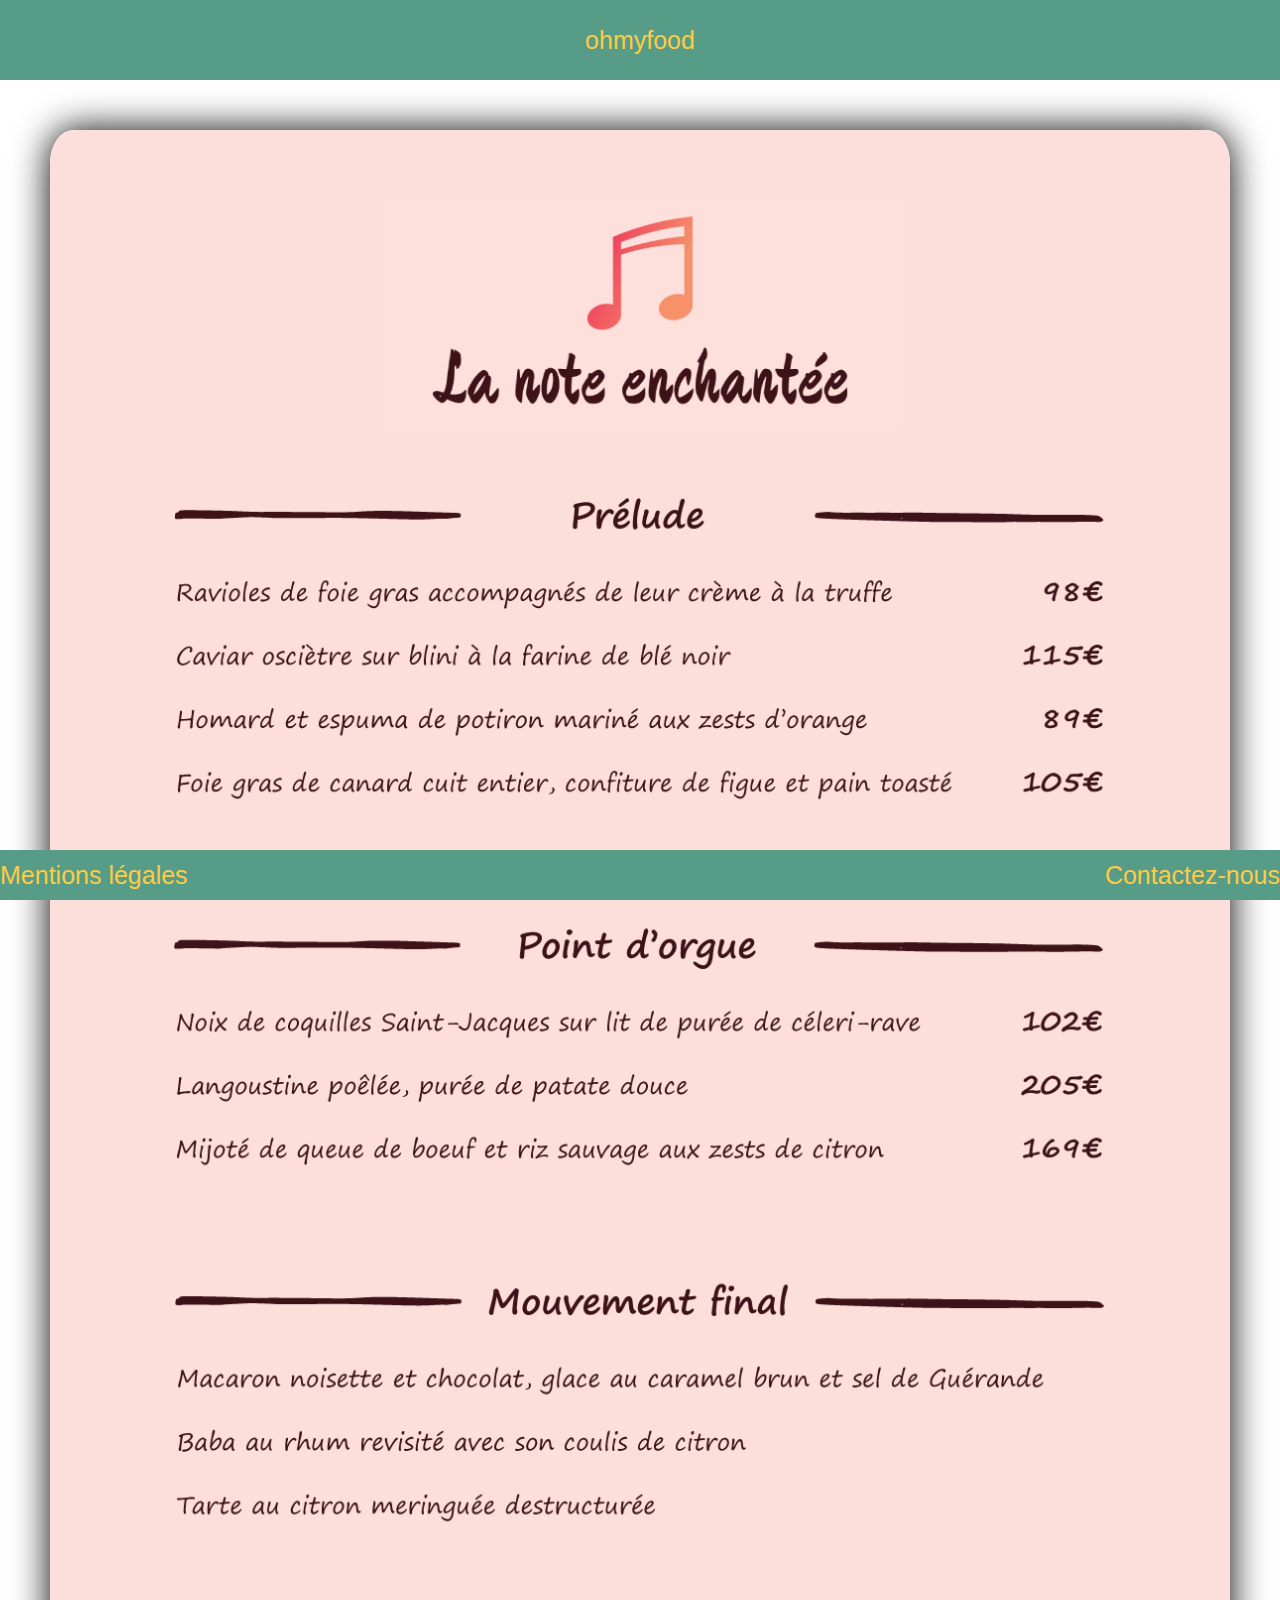
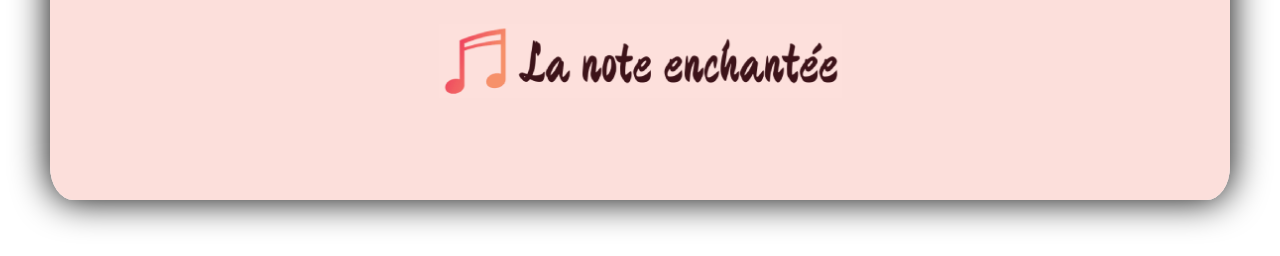
==== lanote.html @ c0f23824 "second commit" ====
<!DOCTYPE html>
<html lang="fr">
<head>
    <title>ohmyfood</title>
    <meta charset="UTF-8">
    <meta name="viewport" content="width=device-width, initial-scale=1.0">
    <link rel="stylesheet" href="css/style.css">
    <link rel="stylesheet" href="css/lanote.css">
</head>
<body>
    <header>
        <a href="index.html"><h1>ohmyfood</h1></a> 
    </header>
    <div class="conteneurnote">
        <img src="images/menu-1.png" class="responsive">
          <div id="trait1"></div>
          <div id="trait2"></div>
          <div id="trait3"></div>
    </div>
    <footer>
        <div class="conteneurfooter">
        <a href="mentionslegales.html">Mentions légales</a>
        <a href="mailto:ohmyfood@gmail.com?subject=mail">Contactez-nous</a>
        </div>
    </footer>
</body>
</html>
---- css/style.css ----
/*! minireset.css v0.0.6 | MIT License | github.com/jgthms/minireset.css */
html, body, p, ol, ul, li, dl, dt, dd, blockquote, figure, fieldset, legend, textarea, pre, iframe, hr, h1, h2, h3, h4, h5, h6 {
  margin: 0;
  padding: 0;
}

h1, h2, h3, h4, h5, h6 {
  font-size: 100%;
  font-weight: normal;
}

ul {
  list-style: none;
}

button, input, select, textarea {
  margin: 0;
}

html {
  -webkit-box-sizing: border-box;
          box-sizing: border-box;
}

*, *::before, *::after {
  -webkit-box-sizing: inherit;
          box-sizing: inherit;
}

img, video {
  height: auto;
  max-width: 100%;
}

iframe {
  border: 0;
}

table {
  border-collapse: collapse;
  border-spacing: 0;
}

td, th {
  padding: 0;
}

td:not([align]), th:not([align]) {
  text-align: left;
}

body {
  font-family: "Open Sans", sans-serif;
  font-size: 25px;
}

header {
  height: 5rem;
  line-height: 5rem;
  margin: 0 auto;
  text-align: center;
  vertical-align: middle;
  background-color: #579c87;
}

header a {
  text-decoration: none;
}

h1 {
  color: #fdcb46;
}

.conteneur {
  width: 100%;
  margin-top: 2rem;
}

.corpdepage {
  margin-top: 2rem;
  padding: 2rem 2rem;
  display: -webkit-box;
  display: -ms-flexbox;
  display: flex;
  -ms-flex-wrap: wrap;
      flex-wrap: wrap;
  -webkit-box-pack: center;
      -ms-flex-pack: center;
          justify-content: center;
}

.index {
  margin-top: 2rem;
  margin-right: 3rem;
  overflow: hidden;
  width: 40%;
  height: 679px;
  text-align: center;
}

img {
  border-radius: 2%;
  -webkit-box-shadow: 0 0 1.5em;
          box-shadow: 0 0 1.5em;
  max-width: 100%;
  -webkit-transition: -webkit-transform 0.3s ease-in-out;
  transition: -webkit-transform 0.3s ease-in-out;
  transition: transform 0.3s ease-in-out;
  transition: transform 0.3s ease-in-out, -webkit-transform 0.3s ease-in-out;
}

.index:hover img {
  -webkit-transform: scale(1.2);
          transform: scale(1.2);
}

.prochainement {
  display: -webkit-box;
  display: -ms-flexbox;
  display: flex;
  -webkit-box-pack: center;
      -ms-flex-pack: center;
          justify-content: center;
  padding-bottom: 4em;
}

.prochainement a {
  width: 25%;
  color: #fdcb46;
  background-color: #579c87;
  text-align: center;
  border-radius: 10px;
  padding: 0.5em 1.5em 0.5em 1.5em;
  text-decoration: none;
}

#point1 {
  -webkit-animation: apparition 1500ms infinite;
  animation: apparition 1500ms infinite;
}

#point2 {
  -webkit-animation: apparition 1600ms infinite;
  animation: apparition 1600ms infinite;
}

#point3 {
  -webkit-animation: apparition 1700ms infinite;
  animation: apparition 1700ms infinite;
}

@-webkit-keyframes apparition {
  0% {
    opacity: 0;
  }
  100% {
    opacity: 1;
  }
}

@keyframes apparition {
  0% {
    opacity: 0;
  }
  100% {
    opacity: 1;
  }
}

footer {
  position: fixed;
  bottom: 0;
  width: 100%;
}

footer .conteneurfooter {
  height: 2em;
  display: -webkit-box;
  display: -ms-flexbox;
  display: flex;
  -webkit-box-orient: horizontal;
  -webkit-box-direction: normal;
      -ms-flex-direction: row;
          flex-direction: row;
  -webkit-box-pack: justify;
      -ms-flex-pack: justify;
          justify-content: space-between;
  -webkit-box-align: center;
      -ms-flex-align: center;
          align-items: center;
  font-size: 1em;
  background-color: #579c87;
}

footer .conteneurfooter a {
  color: #fdcb46;
  text-decoration: none;
}

footer .conteneurfooter a:hover {
  -webkit-animation: bouge 0.5s;
          animation: bouge 0.5s;
  -webkit-animation-iteration-count: infinite;
          animation-iteration-count: infinite;
}

@-webkit-keyframes bouge {
  0% {
    -webkit-transform: translate(1px, 1px) rotate(0deg);
            transform: translate(1px, 1px) rotate(0deg);
  }
  10% {
    -webkit-transform: translate(-1px, -2px) rotate(-1deg);
            transform: translate(-1px, -2px) rotate(-1deg);
  }
  20% {
    -webkit-transform: translate(-3px, 0px) rotate(1deg);
            transform: translate(-3px, 0px) rotate(1deg);
  }
  30% {
    -webkit-transform: translate(3px, 2px) rotate(0deg);
            transform: translate(3px, 2px) rotate(0deg);
  }
  40% {
    -webkit-transform: translate(1px, -1px) rotate(1deg);
            transform: translate(1px, -1px) rotate(1deg);
  }
  50% {
    -webkit-transform: translate(-1px, 2px) rotate(-1deg);
            transform: translate(-1px, 2px) rotate(-1deg);
  }
  60% {
    -webkit-transform: translate(-3px, 1px) rotate(0deg);
            transform: translate(-3px, 1px) rotate(0deg);
  }
  70% {
    -webkit-transform: translate(3px, 1px) rotate(-1deg);
            transform: translate(3px, 1px) rotate(-1deg);
  }
  80% {
    -webkit-transform: translate(-1px, -1px) rotate(1deg);
            transform: translate(-1px, -1px) rotate(1deg);
  }
  90% {
    -webkit-transform: translate(1px, 2px) rotate(0deg);
            transform: translate(1px, 2px) rotate(0deg);
  }
  100% {
    -webkit-transform: translate(1px, -2px) rotate(-1deg);
            transform: translate(1px, -2px) rotate(-1deg);
  }
}

@keyframes bouge {
  0% {
    -webkit-transform: translate(1px, 1px) rotate(0deg);
            transform: translate(1px, 1px) rotate(0deg);
  }
  10% {
    -webkit-transform: translate(-1px, -2px) rotate(-1deg);
            transform: translate(-1px, -2px) rotate(-1deg);
  }
  20% {
    -webkit-transform: translate(-3px, 0px) rotate(1deg);
            transform: translate(-3px, 0px) rotate(1deg);
  }
  30% {
    -webkit-transform: translate(3px, 2px) rotate(0deg);
            transform: translate(3px, 2px) rotate(0deg);
  }
  40% {
    -webkit-transform: translate(1px, -1px) rotate(1deg);
            transform: translate(1px, -1px) rotate(1deg);
  }
  50% {
    -webkit-transform: translate(-1px, 2px) rotate(-1deg);
            transform: translate(-1px, 2px) rotate(-1deg);
  }
  60% {
    -webkit-transform: translate(-3px, 1px) rotate(0deg);
            transform: translate(-3px, 1px) rotate(0deg);
  }
  70% {
    -webkit-transform: translate(3px, 1px) rotate(-1deg);
            transform: translate(3px, 1px) rotate(-1deg);
  }
  80% {
    -webkit-transform: translate(-1px, -1px) rotate(1deg);
            transform: translate(-1px, -1px) rotate(1deg);
  }
  90% {
    -webkit-transform: translate(1px, 2px) rotate(0deg);
            transform: translate(1px, 2px) rotate(0deg);
  }
  100% {
    -webkit-transform: translate(1px, -2px) rotate(-1deg);
            transform: translate(1px, -2px) rotate(-1deg);
  }
}

.conteneurnote {
  position: relative;
  max-width: 100%;
  height: auto;
  margin: 2rem 2rem;
}

#trait1 {
  position: absolute;
  top: 21%;
  right: 44%;
  height: 100px;
  width: 160px;
  color: red;
}

#trait1:before {
  display: inline-block;
  content: "";
  height: 0.25em;
  width: 0%;
  margin-bottom: -40px;
  background-color: red;
  -webkit-transition: width 0.5s;
  transition: width 0.5s;
}

#trait1:hover:before {
  width: 100%;
}

#trait2 {
  position: absolute;
  top: 80%;
  right: 49%;
  height: 60px;
  width: 250px;
}

#trait2:after {
  content: "";
  display: block;
  height: 0.25em;
  width: 0%;
  margin-bottom: 9px;
  background-color: #000;
  -webkit-transition: width 0.5s;
  transition: width 0.5s;
}

#trait2:hover:after {
  width: 100%;
}

#trait3 {
  position: absolute;
  top: 90%;
  right: 47%;
  height: 60px;
  width: 300px;
}

#trait3:after {
  content: "";
  display: block;
  height: 0.25em;
  width: 0%;
  margin-bottom: 9px;
  background-color: #000;
  -webkit-transition: width 0.5s;
  transition: width 0.5s;
}

#trait3:hover:after {
  width: 100%;
}
/*# sourceMappingURL=style.css.map */
---- css/lanote.css ----
.conteneurnote {
  position: relative;
  max-width: 100%;
  height: auto;
  margin: 2em 2em;
}

#trait1 {
  position: absolute;
  top: 21%;
  right: 35.5%;
  height: 3.2%;
  width: 29.5%;
}

#trait1:before {
  display: inline-block;
  content: "";
  height: 0.1em;
  width: 0%;
  color: red;
  margin-bottom: -12%;
  background-color: red;
  -webkit-transition: width 0.5s;
  transition: width 0.5s;
}

#trait1:hover:before {
  width: 100%;
}

#trait2 {
  position: absolute;
  top: 46.7%;
  right: 36%;
  height: 3.2%;
  width: 29%;
}

#trait2:after {
  content: "";
  display: inline-block;
  height: 0.1em;
  width: 0%;
  margin-bottom: -12%;
  background-color: red;
  -webkit-transition: width 0.5s;
  transition: width 0.5s;
}

#trait2:hover:after {
  width: 100%;
}

#trait3 {
  position: absolute;
  top: 68%;
  right: 36%;
  height: 3.2%;
  width: 29%;
}

#trait3:after {
  content: "";
  display: inline-block;
  height: 0.1em;
  width: 0%;
  margin-bottom: -12%;
  background-color: red;
  -webkit-transition: width 0.5s;
  transition: width 0.5s;
}

#trait3:hover:after {
  width: 100%;
}
/*# sourceMappingURL=lanote.css.map */
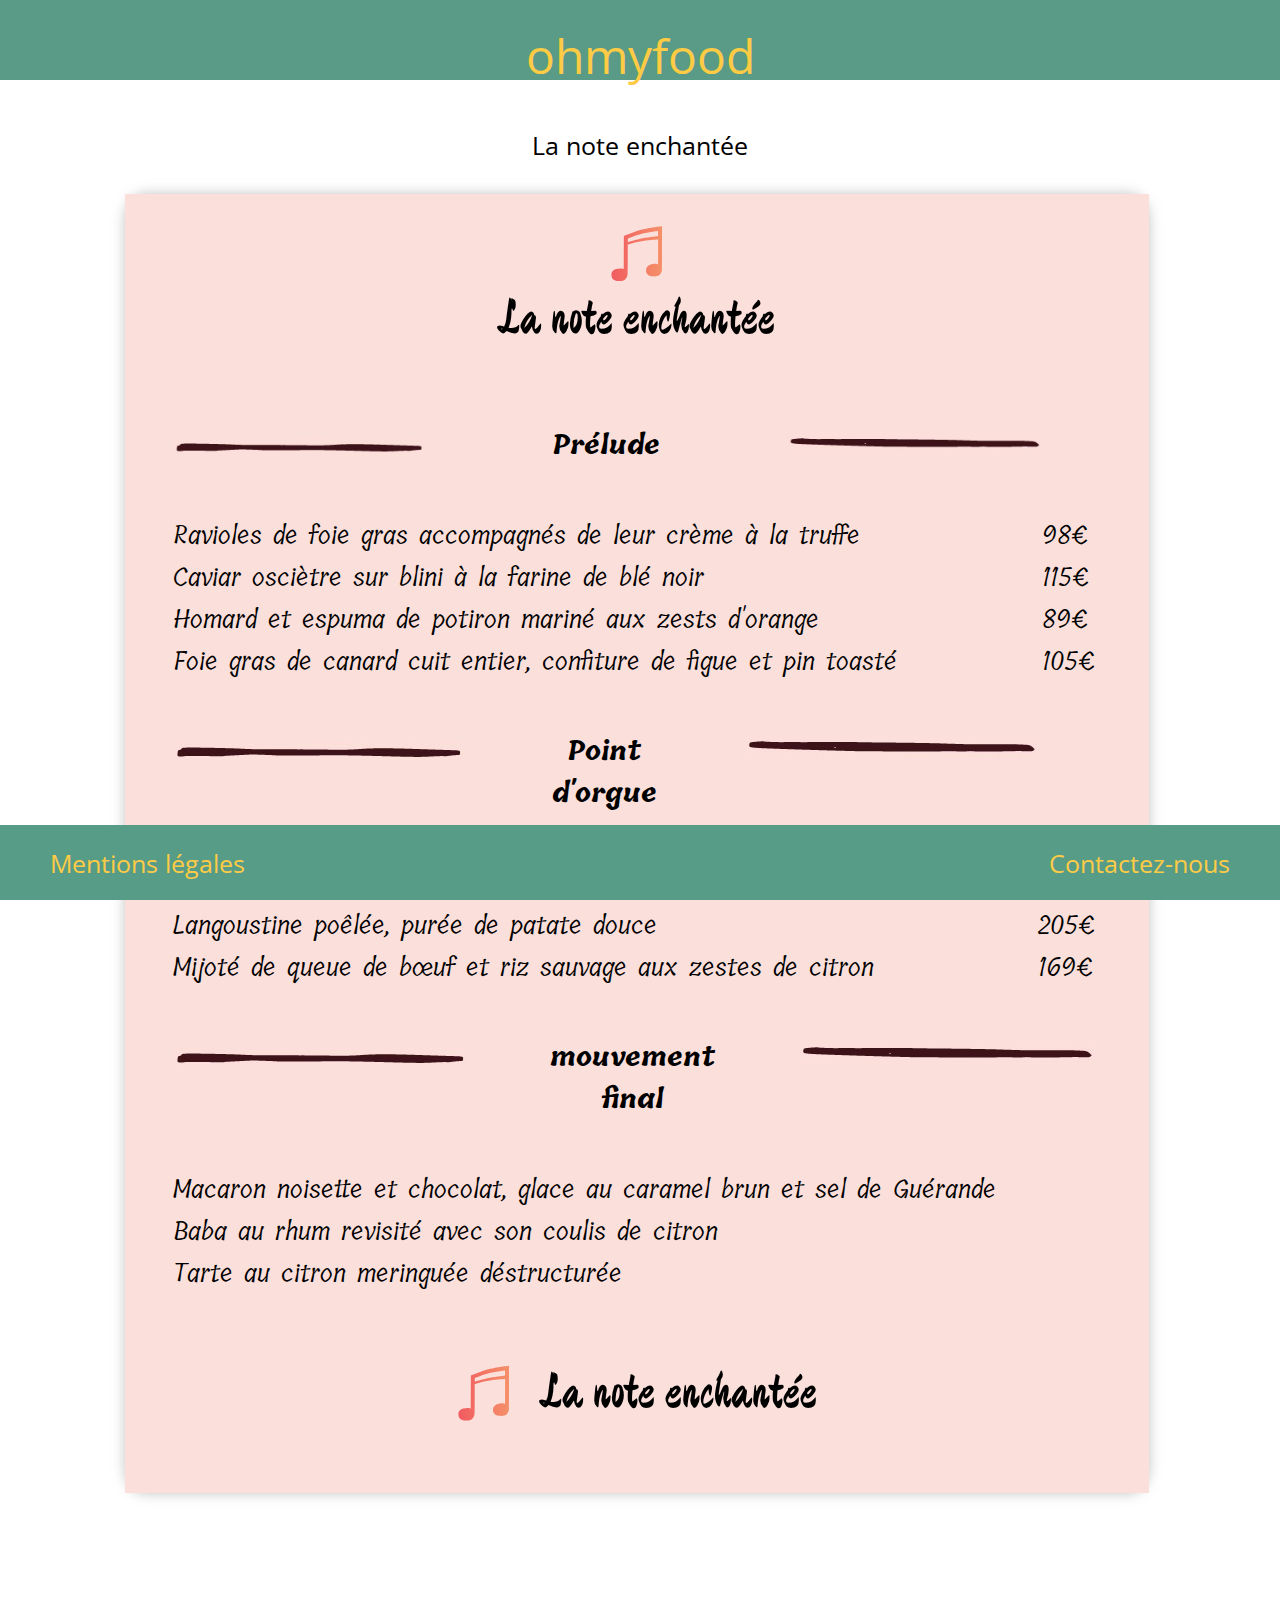
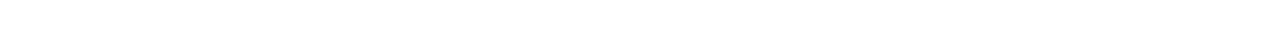
==== commit bf97563c: "changement complet" ====
--- a/lanote.html
+++ b/lanote.html
@@ -1,22 +1,125 @@
 <!DOCTYPE html>
 <html lang="fr">
 <head>
-    <title>ohmyfood</title>
+    <title>ohmyfood-La note enchantée</title>
     <meta charset="UTF-8">
     <meta name="viewport" content="width=device-width, initial-scale=1.0">
-    <link rel="stylesheet" href="css/style.css">
-    <link rel="stylesheet" href="css/lanote.css">
+    <link rel="stylesheet" href="css/pages/note.css">
+    <link
+    href="https://fonts.googleapis.com/css?family=Croissant+One|Devonshire|Kaushan+Script|Libre+Baskerville:700|Open+Sans:400,600,700,800|Parisienne|Tillana:500&display=swap"
+    rel="stylesheet"
+  />
 </head>
 <body>
     <header>
         <a href="index.html"><h1>ohmyfood</h1></a> 
     </header>
-    <div class="conteneurnote">
-        <img src="images/menu-1.png" class="responsive">
-          <div id="trait1"></div>
-          <div id="trait2"></div>
-          <div id="trait3"></div>
-    </div>
+    <section class="contenu">
+        <h2>La note enchantée</h2>
+    </section>
+        <section class="conteneur">
+            <header class="titre">
+                <img
+            class="image_note"
+            src="images/note.svg"
+            alt="Menu 1 : la note enchantée"
+            width="52"
+            height="56"
+            loading="lazy"
+          />
+                <h2 class="titre-texte">La note enchantée</h2>
+            </header>
+            <table class="table">
+                <caption class="table-caption">             
+                  <div class="element"><img src="images/menu1-1.png" ></div>
+                  <div class="element2"><p class="p">Prélude</p></div>
+                  <div class="element"><img src="images/menu1-2.png"></div>                  
+                </caption>       
+                  <tr class="table-ligne">
+                    <td>
+                      Ravioles de foie gras accompagnés de leur crème à la truffe
+                    </td>
+                    <td>98€</td>
+                  </tr>
+                  <tr class="table-ligne">
+                    <td>
+                      Caviar osciètre sur blini à la farine de blé noir
+                    </td>
+                    <td>115€</td>
+                  </tr>
+                  <tr class="table-ligne">
+                    <td>
+                      Homard et espuma de potiron mariné aux zests d'orange 
+                    </td>
+                    <td>89€</td>
+                  </tr>
+                  <tr class="table-ligne">
+                    <td>
+                      Foie gras de canard cuit entier, confiture de figue et pin
+                      toasté
+                    </td>
+                    <td>105€</td>
+                  </tr>
+              </table>
+              <table class="table">
+                <caption class="table-caption">             
+                  <div class="element"><img src="images/menu1-1.png" ></div>
+                  <div class="element22"><p class="p">Point d'orgue</p></div>
+                  <div class="element"><img src="images/menu1-2.png"></div>                  
+                </caption>  
+                  <tr class="table-ligne">
+                    <td>
+                      Noix de coquilles Saint-Jacques sur lit de purée de céleri-rave
+                    </td>
+                    <td>102€</td>
+                  </tr>
+                  <tr class="table-ligne">
+                    <td>
+                      Langoustine poêlée, purée de patate douce
+                    </td>
+                    <td>205€</td>
+                  </tr>
+                  <tr class="table-ligne">
+                    <td>
+                      Mijoté de queue de bœuf et riz sauvage aux zestes de citron
+                    </td>
+                    <td>169€</td>
+                  </tr>
+              </table>
+              <table class="table">
+                <caption class="table-caption">             
+                  <div class="element"><img src="images/menu1-1.png" ></div>
+                  <div class="element23"><p class="p">mouvement final</p></div>
+                  <div class="element"><img src="images/menu1-2.png"></div>                  
+                </caption>  
+                  <tr class="table-ligne">
+                    <td>
+                      Macaron noisette et chocolat, glace au caramel brun et sel de
+                      Guérande
+                    </td>
+                  </tr>
+                  <tr class="table-ligne">
+                    <td>
+                      Baba au rhum revisité avec son coulis de citron
+                    </td>
+                  </tr>
+                  <tr class="table-ligne">
+                    <td>
+                      Tarte au citron meringuée déstructurée
+                    </td>
+                  </tr>
+              </table>
+              <div class="conteneur-footer">
+                <img
+                  src="images/note.svg"
+                  alt="La note enchantée"
+                  width="52"
+                  height="56"
+                  loading="lazy"
+                />
+                <p>La note enchantée</p>
+              </div>
+        </section>
     <footer>
         <div class="conteneurfooter">
         <a href="mentionslegales.html">Mentions légales</a>
--- a/css/pages/note.css
+++ b/css/pages/note.css
@@ -0,0 +1,411 @@
+/*! minireset.css v0.0.6 | MIT License | github.com/jgthms/minireset.css */
+html, body, p, ol, ul, li, dl, dt, dd, blockquote, figure, fieldset, legend, textarea, pre, iframe, hr, h1, h2, h3, h4, h5, h6 {
+  margin: 0;
+  padding: 0;
+}
+
+h1, h2, h3, h4, h5, h6 {
+  font-size: 100%;
+  font-weight: normal;
+}
+
+ul {
+  list-style: none;
+}
+
+button, input, select, textarea {
+  margin: 0;
+}
+
+html {
+  -webkit-box-sizing: border-box;
+          box-sizing: border-box;
+}
+
+*, *::before, *::after {
+  -webkit-box-sizing: inherit;
+          box-sizing: inherit;
+}
+
+img, video {
+  height: auto;
+  max-width: 100%;
+}
+
+iframe {
+  border: 0;
+}
+
+table {
+  border-collapse: collapse;
+  border-spacing: 0;
+}
+
+td, th {
+  padding: 0;
+}
+
+td:not([align]), th:not([align]) {
+  text-align: left;
+}
+
+#trait1 {
+  position: absolute;
+  top: 21%;
+  right: 35.5%;
+  height: 3.2%;
+  width: 29.5%;
+}
+
+#trait1:before {
+  display: inline-block;
+  content: "";
+  height: 0.1em;
+  width: 0%;
+  color: red;
+  margin-bottom: -12%;
+  background-color: red;
+  -webkit-transition: width 0.5s;
+  transition: width 0.5s;
+}
+
+#trait1:hover:before {
+  width: 100%;
+}
+
+#trait2 {
+  position: absolute;
+  top: 46.7%;
+  right: 36%;
+  height: 3.2%;
+  width: 29%;
+}
+
+#trait2:after {
+  content: "";
+  display: inline-block;
+  height: 0.1em;
+  width: 0%;
+  margin-bottom: -12%;
+  background-color: red;
+  -webkit-transition: width 0.5s;
+  transition: width 0.5s;
+}
+
+#trait2:hover:after {
+  width: 100%;
+}
+
+#trait3 {
+  position: absolute;
+  top: 68%;
+  right: 36%;
+  height: 3.2%;
+  width: 29%;
+}
+
+#trait3:after {
+  content: "";
+  display: inline-block;
+  height: 0.1em;
+  width: 0%;
+  margin-bottom: -12%;
+  background-color: red;
+  -webkit-transition: width 0.5s;
+  transition: width 0.5s;
+}
+
+#trait3:hover:after {
+  width: 100%;
+}
+
+@-webkit-keyframes apparition {
+  0% {
+    opacity: 0;
+  }
+  100% {
+    opacity: 1;
+  }
+}
+
+@keyframes apparition {
+  0% {
+    opacity: 0;
+  }
+  100% {
+    opacity: 1;
+  }
+}
+
+@-webkit-keyframes bouge {
+  0% {
+    -webkit-transform: translate(1px, 1px) rotate(0deg);
+            transform: translate(1px, 1px) rotate(0deg);
+  }
+  10% {
+    -webkit-transform: translate(-1px, -2px) rotate(-1deg);
+            transform: translate(-1px, -2px) rotate(-1deg);
+  }
+  20% {
+    -webkit-transform: translate(-3px, 0px) rotate(1deg);
+            transform: translate(-3px, 0px) rotate(1deg);
+  }
+  30% {
+    -webkit-transform: translate(3px, 2px) rotate(0deg);
+            transform: translate(3px, 2px) rotate(0deg);
+  }
+  40% {
+    -webkit-transform: translate(1px, -1px) rotate(1deg);
+            transform: translate(1px, -1px) rotate(1deg);
+  }
+  50% {
+    -webkit-transform: translate(-1px, 2px) rotate(-1deg);
+            transform: translate(-1px, 2px) rotate(-1deg);
+  }
+  60% {
+    -webkit-transform: translate(-3px, 1px) rotate(0deg);
+            transform: translate(-3px, 1px) rotate(0deg);
+  }
+  70% {
+    -webkit-transform: translate(3px, 1px) rotate(-1deg);
+            transform: translate(3px, 1px) rotate(-1deg);
+  }
+  80% {
+    -webkit-transform: translate(-1px, -1px) rotate(1deg);
+            transform: translate(-1px, -1px) rotate(1deg);
+  }
+  90% {
+    -webkit-transform: translate(1px, 2px) rotate(0deg);
+            transform: translate(1px, 2px) rotate(0deg);
+  }
+  100% {
+    -webkit-transform: translate(1px, -2px) rotate(-1deg);
+            transform: translate(1px, -2px) rotate(-1deg);
+  }
+}
+
+@keyframes bouge {
+  0% {
+    -webkit-transform: translate(1px, 1px) rotate(0deg);
+            transform: translate(1px, 1px) rotate(0deg);
+  }
+  10% {
+    -webkit-transform: translate(-1px, -2px) rotate(-1deg);
+            transform: translate(-1px, -2px) rotate(-1deg);
+  }
+  20% {
+    -webkit-transform: translate(-3px, 0px) rotate(1deg);
+            transform: translate(-3px, 0px) rotate(1deg);
+  }
+  30% {
+    -webkit-transform: translate(3px, 2px) rotate(0deg);
+            transform: translate(3px, 2px) rotate(0deg);
+  }
+  40% {
+    -webkit-transform: translate(1px, -1px) rotate(1deg);
+            transform: translate(1px, -1px) rotate(1deg);
+  }
+  50% {
+    -webkit-transform: translate(-1px, 2px) rotate(-1deg);
+            transform: translate(-1px, 2px) rotate(-1deg);
+  }
+  60% {
+    -webkit-transform: translate(-3px, 1px) rotate(0deg);
+            transform: translate(-3px, 1px) rotate(0deg);
+  }
+  70% {
+    -webkit-transform: translate(3px, 1px) rotate(-1deg);
+            transform: translate(3px, 1px) rotate(-1deg);
+  }
+  80% {
+    -webkit-transform: translate(-1px, -1px) rotate(1deg);
+            transform: translate(-1px, -1px) rotate(1deg);
+  }
+  90% {
+    -webkit-transform: translate(1px, 2px) rotate(0deg);
+            transform: translate(1px, 2px) rotate(0deg);
+  }
+  100% {
+    -webkit-transform: translate(1px, -2px) rotate(-1deg);
+            transform: translate(1px, -2px) rotate(-1deg);
+  }
+}
+
+body {
+  font-family: "Open Sans", sans-serif;
+  font-size: 25px;
+}
+
+header {
+  height: 5rem;
+  line-height: 3rem;
+  margin: 0 auto;
+  padding-bottom: 2rem;
+  text-align: center;
+  vertical-align: middle;
+  background-color: #599b86;
+}
+
+header a {
+  text-decoration: none;
+}
+
+header a h1 {
+  font-size: 3rem;
+  padding-bottom: 2%;
+  padding-top: 2rem;
+  color: #fecb44;
+}
+
+footer {
+  position: fixed;
+  bottom: 0;
+  width: 100%;
+}
+
+footer .conteneurfooter {
+  height: 3em;
+  display: -webkit-box;
+  display: -ms-flexbox;
+  display: flex;
+  -webkit-box-orient: horizontal;
+  -webkit-box-direction: normal;
+      -ms-flex-direction: row;
+          flex-direction: row;
+  -webkit-box-pack: justify;
+      -ms-flex-pack: justify;
+          justify-content: space-between;
+  -webkit-box-align: center;
+      -ms-flex-align: center;
+          align-items: center;
+  font-size: 1em;
+  background-color: #579c87;
+  padding-right: 2em;
+  padding-left: 2em;
+}
+
+footer .conteneurfooter a {
+  color: #fdcb46;
+  text-decoration: none;
+}
+
+footer .conteneurfooter a:hover {
+  -webkit-animation: bouge 0.5s;
+          animation: bouge 0.5s;
+  -webkit-animation-iteration-count: infinite;
+          animation-iteration-count: infinite;
+}
+
+.contenu {
+  margin-top: 3rem;
+  text-align: center;
+  font-weight: bold;
+}
+
+.conteneur {
+  width: 80%;
+  height: auto;
+  margin-top: 2rem;
+  margin-bottom: 10rem;
+  margin-left: 5em;
+  padding: 0 0 0 0;
+  background-color: #fbdfda;
+  border-radius: 2%;
+  -webkit-box-shadow: 0 0 0.8rem 0 rgba(152, 153, 151, 0.6);
+          box-shadow: 0 0 0.8rem 0 rgba(152, 153, 151, 0.6);
+}
+
+.titre {
+  background-color: #fbdfda;
+  width: 100%;
+  height: auto;
+  padding-top: 2rem;
+}
+
+.titre h2 {
+  font-family: "Devonshire";
+  font-size: 2em;
+}
+
+.table {
+  font-family: "Tillana";
+  font-size: 1.6rem;
+  width: 90%;
+  margin-left: 3rem;
+}
+
+.table-caption {
+  display: -webkit-inline-box;
+  display: -ms-inline-flexbox;
+  display: inline-flex;
+  -webkit-box-pack: center;
+      -ms-flex-pack: center;
+          justify-content: center;
+  width: 100%;
+  padding-top: 3rem;
+  padding-bottom: 3rem;
+  font-weight: bold;
+}
+
+.element2 {
+  padding-right: 8rem;
+  padding-left: 8rem;
+}
+
+.element22 {
+  padding-right: 3rem;
+  padding-left: 3rem;
+}
+
+.element23 {
+  padding-right: 3rem;
+  padding-left: 3rem;
+}
+
+.p {
+  position: relative;
+}
+
+.p::after {
+  content: '';
+  -webkit-transform-origin: 0 0;
+          transform-origin: 0 0;
+  -webkit-transform: scaleX(0);
+          transform: scaleX(0);
+  position: absolute;
+  bottom: 0;
+  left: 0;
+  right: 0;
+  height: .1em;
+  background: #3b1519;
+  opacity: 0.8;
+  -webkit-transition: -webkit-transform .3s;
+  transition: -webkit-transform .3s;
+  transition: transform .3s;
+  transition: transform .3s, -webkit-transform .3s;
+}
+
+.p:hover::after {
+  -webkit-transform: scaleX(1.1);
+          transform: scaleX(1.1);
+}
+
+.conteneur-footer {
+  background-color: #fbdfda;
+  width: 100%;
+  height: auto;
+  display: -webkit-inline-box;
+  display: -ms-inline-flexbox;
+  display: inline-flex;
+  -webkit-box-pack: center;
+      -ms-flex-pack: center;
+          justify-content: center;
+  padding: 4rem 1rem;
+}
+
+.conteneur-footer p {
+  font-family: "Devonshire";
+  font-size: 2em;
+  padding-left: 2rem;
+}
+/*# sourceMappingURL=note.css.map */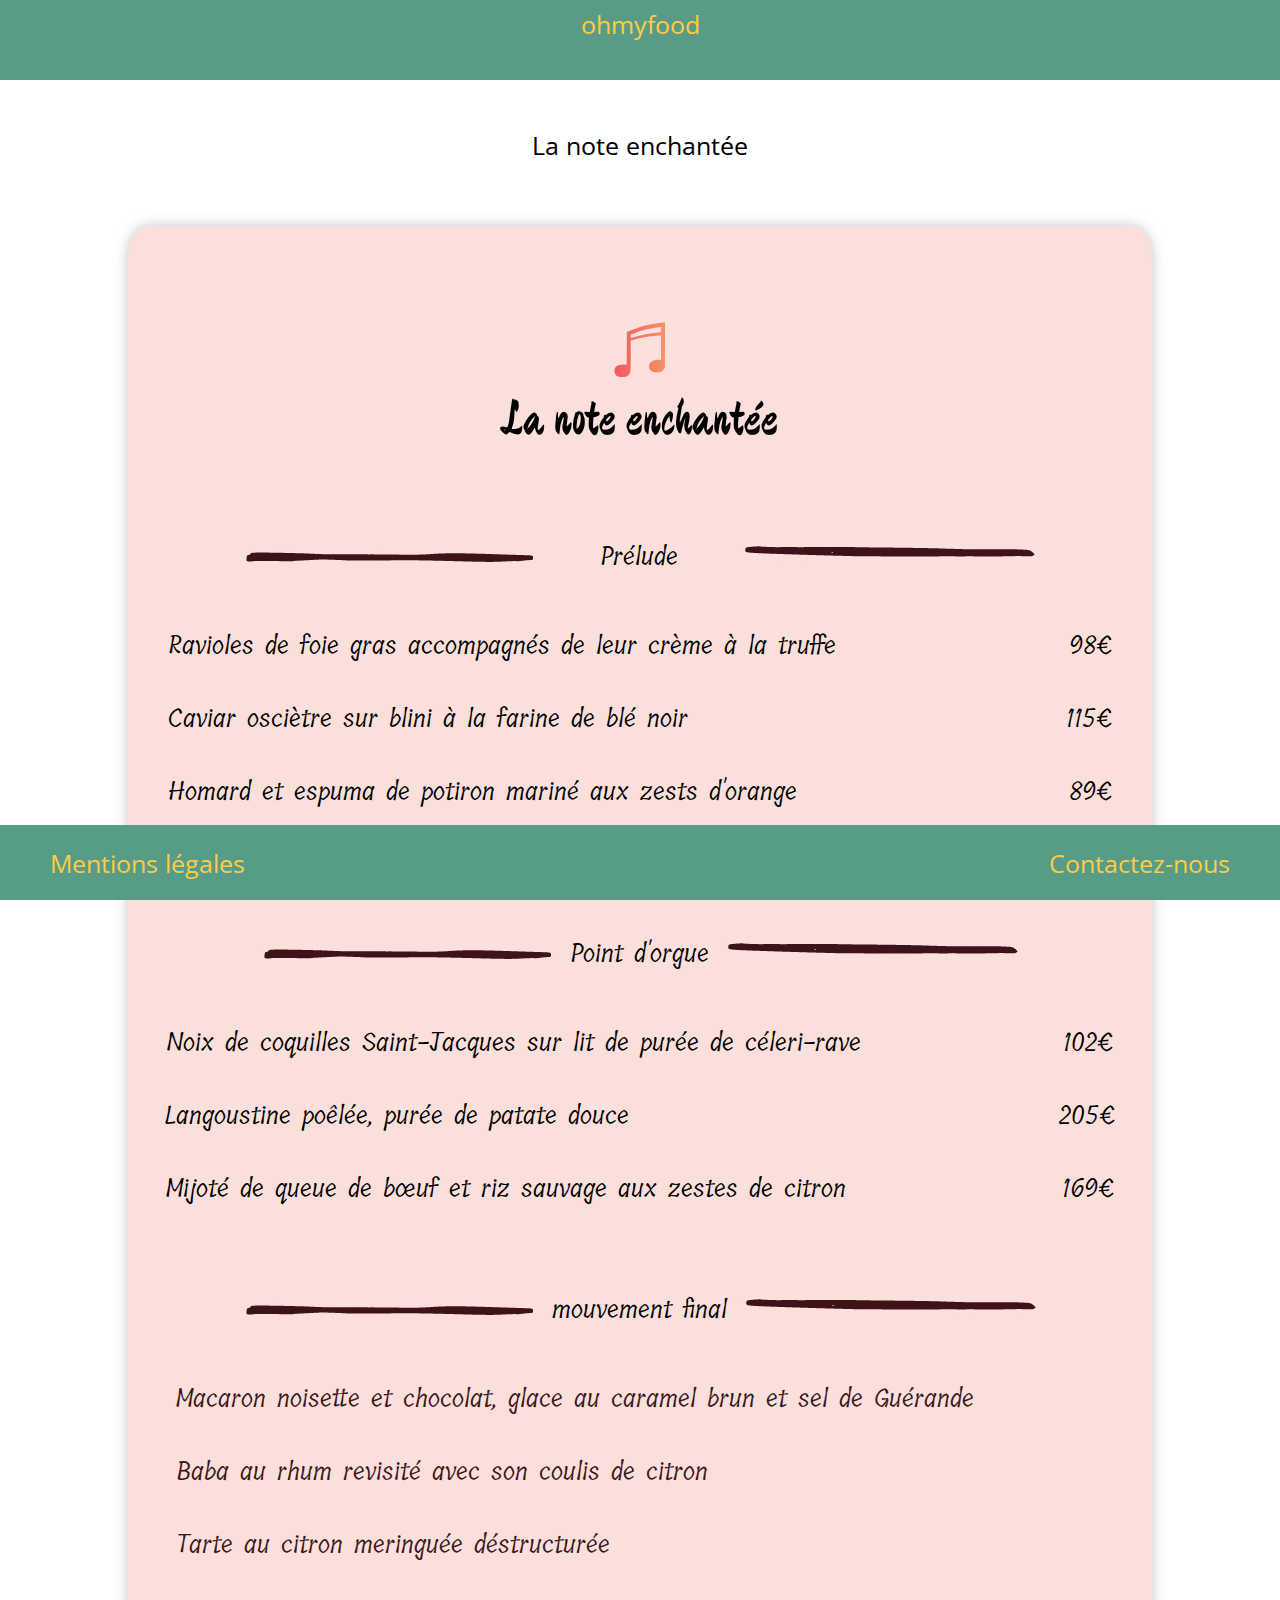
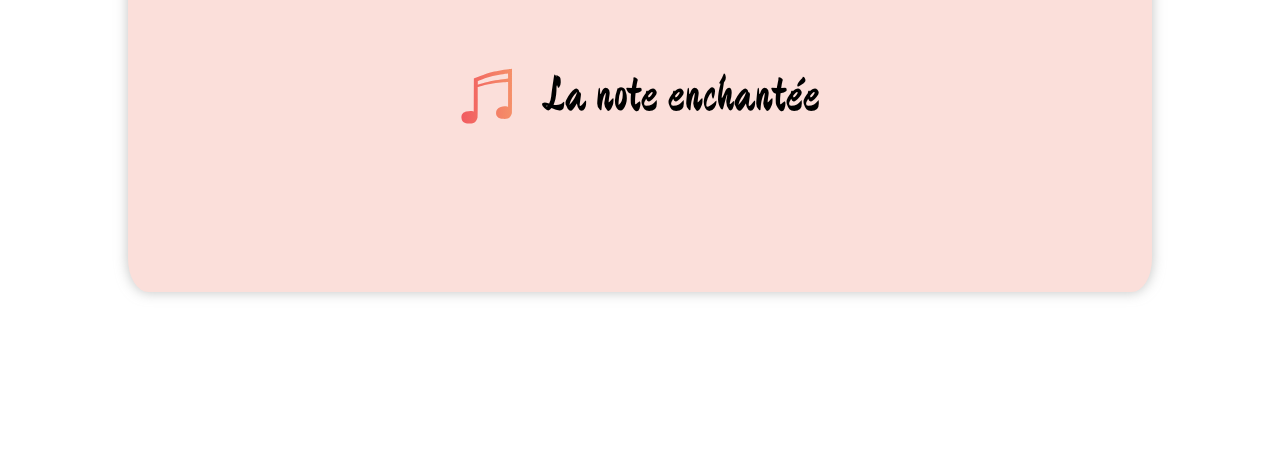
==== commit c1ca7f6d: "mise à jour" ====
--- a/lanote.html
+++ b/lanote.html
@@ -17,8 +17,8 @@
     <section class="contenu">
         <h2>La note enchantée</h2>
     </section>
-        <section class="conteneur">
-            <header class="titre">
+        <div class="conteneur">
+            <div class="titre">
                 <img
             class="image_note"
             src="images/note.svg"
@@ -28,86 +28,46 @@
             loading="lazy"
           />
                 <h2 class="titre-texte">La note enchantée</h2>
-            </header>
-            <table class="table">
-                <caption class="table-caption">             
+            </div>
+            <div class="table">
+                <div class="table-caption">             
+                  <div class="element"><img src="images/menu1-1.png"></div>
+                  <div class="element1"><p class="p1">Prélude</p></div>
+                  <div class="element"><img src="images/menu1-2.png"></div>                  
+                </div>       
+                  <div class="conteneur-table1">
+                    <p class="ligne">Ravioles de foie gras accompagnés de leur crème à la truffe</p>
+                    <p class="ligne">98€</p>
+                    <p class="ligne" >Caviar osciètre sur blini à la farine de blé noir</p>
+                    <p class="ligne">115€</p>
+                    <p class="ligne" >Homard et espuma de potiron mariné aux zests d'orange </p>
+                    <p class="ligne">89€</p>
+                    <p class="ligne">Foie gras de canard cuit entier, confiture de figue et pin toasté</p>
+                    <p class="ligne">105€</p>
+                  </div>
+                <div class="table-caption">             
                   <div class="element"><img src="images/menu1-1.png" ></div>
-                  <div class="element2"><p class="p">Prélude</p></div>
+                  <div class="element2"><p class="p2">Point d'orgue</p></div>
                   <div class="element"><img src="images/menu1-2.png"></div>                  
-                </caption>       
-                  <tr class="table-ligne">
-                    <td>
-                      Ravioles de foie gras accompagnés de leur crème à la truffe
-                    </td>
-                    <td>98€</td>
-                  </tr>
-                  <tr class="table-ligne">
-                    <td>
-                      Caviar osciètre sur blini à la farine de blé noir
-                    </td>
-                    <td>115€</td>
-                  </tr>
-                  <tr class="table-ligne">
-                    <td>
-                      Homard et espuma de potiron mariné aux zests d'orange 
-                    </td>
-                    <td>89€</td>
-                  </tr>
-                  <tr class="table-ligne">
-                    <td>
-                      Foie gras de canard cuit entier, confiture de figue et pin
-                      toasté
-                    </td>
-                    <td>105€</td>
-                  </tr>
-              </table>
-              <table class="table">
-                <caption class="table-caption">             
+                </div>  
+                  <div class="conteneur-table2">
+                    <p class="ligne" >Noix de coquilles Saint-Jacques sur lit de purée de céleri-rave</p>
+                    <p class="ligne">102€</p>
+                    <p class="ligne">Langoustine poêlée, purée de patate douce</p>
+                    <p class="ligne">205€</p>
+                    <p class="ligne">Mijoté de queue de bœuf et riz sauvage aux zestes de citron</p>
+                    <p class="ligne">169€</p>
+                  </div>
+                <div class="table-caption">             
                   <div class="element"><img src="images/menu1-1.png" ></div>
-                  <div class="element22"><p class="p">Point d'orgue</p></div>
+                  <div class="element3"><p class="p3">mouvement final</p></div>
                   <div class="element"><img src="images/menu1-2.png"></div>                  
-                </caption>  
-                  <tr class="table-ligne">
-                    <td>
-                      Noix de coquilles Saint-Jacques sur lit de purée de céleri-rave
-                    </td>
-                    <td>102€</td>
-                  </tr>
-                  <tr class="table-ligne">
-                    <td>
-                      Langoustine poêlée, purée de patate douce
-                    </td>
-                    <td>205€</td>
-                  </tr>
-                  <tr class="table-ligne">
-                    <td>
-                      Mijoté de queue de bœuf et riz sauvage aux zestes de citron
-                    </td>
-                    <td>169€</td>
-                  </tr>
-              </table>
-              <table class="table">
-                <caption class="table-caption">             
-                  <div class="element"><img src="images/menu1-1.png" ></div>
-                  <div class="element23"><p class="p">mouvement final</p></div>
-                  <div class="element"><img src="images/menu1-2.png"></div>                  
-                </caption>  
-                  <tr class="table-ligne">
-                    <td>
-                      Macaron noisette et chocolat, glace au caramel brun et sel de
-                      Guérande
-                    </td>
-                  </tr>
-                  <tr class="table-ligne">
-                    <td>
-                      Baba au rhum revisité avec son coulis de citron
-                    </td>
-                  </tr>
-                  <tr class="table-ligne">
-                    <td>
-                      Tarte au citron meringuée déstructurée
-                    </td>
-                  </tr>
+                </div>  
+                  <div class="conteneur-table3">
+                    <p class="ligne3">Macaron noisette et chocolat, glace au caramel brun et sel de Guérande</p>
+                    <p class="ligne3"> Baba au rhum revisité avec son coulis de citron</p>
+                    <p class="ligne3">Tarte au citron meringuée déstructurée</p>
+                  </div>
               </table>
               <div class="conteneur-footer">
                 <img
@@ -119,7 +79,9 @@
                 />
                 <p>La note enchantée</p>
               </div>
-        </section>
+            </div>
+        </div>
+
     <footer>
         <div class="conteneurfooter">
         <a href="mentionslegales.html">Mentions légales</a>
--- a/css/pages/note.css
+++ b/css/pages/note.css
@@ -238,11 +238,10 @@
 
 header {
   height: 5rem;
-  line-height: 3rem;
+  line-height: 2rem;
   margin: 0 auto;
-  padding-bottom: 2rem;
+  padding-top: 0.5rem;
   text-align: center;
-  vertical-align: middle;
   background-color: #599b86;
 }
 
@@ -251,9 +250,6 @@
 }
 
 header a h1 {
-  font-size: 3rem;
-  padding-bottom: 2%;
-  padding-top: 2rem;
   color: #fecb44;
 }
 
@@ -305,10 +301,8 @@
 .conteneur {
   width: 80%;
   height: auto;
-  margin-top: 2rem;
-  margin-bottom: 10rem;
-  margin-left: 5em;
-  padding: 0 0 0 0;
+  margin: 4rem auto 10rem auto;
+  padding: 4rem 0 6rem 0;
   background-color: #fbdfda;
   border-radius: 2%;
   -webkit-box-shadow: 0 0 0.8rem 0 rgba(152, 153, 151, 0.6);
@@ -319,7 +313,9 @@
   background-color: #fbdfda;
   width: 100%;
   height: auto;
+  text-align: center;
   padding-top: 2rem;
+  padding-bottom: 2rem;
 }
 
 .titre h2 {
@@ -327,14 +323,76 @@
   font-size: 2em;
 }
 
-.table {
-  font-family: "Tillana";
-  font-size: 1.6rem;
-  width: 90%;
-  margin-left: 3rem;
+.conteneur-table1 {
+  font-family: 'Tillana';
+  color: black;
+  display: -webkit-box;
+  display: -ms-flexbox;
+  display: flex;
+  -ms-flex-wrap: wrap;
+      flex-wrap: wrap;
+  font-size: 1em;
+  -ms-flex-pack: distribute;
+      justify-content: space-around;
+}
+
+.conteneur-table2 {
+  font-family: 'Tillana';
+  color: black;
+  display: -webkit-box;
+  display: -ms-flexbox;
+  display: flex;
+  -ms-flex-wrap: wrap;
+      flex-wrap: wrap;
+  font-size: 1em;
+  -ms-flex-pack: distribute;
+      justify-content: space-around;
+}
+
+.conteneur-table3 {
+  font-family: 'Tillana';
+  color: #3b1519;
+  display: -webkit-box;
+  display: -ms-flexbox;
+  display: flex;
+  -webkit-box-orient: vertical;
+  -webkit-box-direction: normal;
+      -ms-flex-direction: column;
+          flex-direction: column;
+  -ms-flex-wrap: wrap;
+      flex-wrap: wrap;
+  font-size: 1em;
+  -ms-flex-pack: distribute;
+      justify-content: space-around;
+  padding-left: 3rem;
+}
+
+.ligne:nth-child(1), .ligne:nth-child(3), .ligne:nth-child(5) {
+  -ms-flex-preferred-size: 80%;
+      flex-basis: 80%;
+  display: -webkit-box;
+  display: -ms-flexbox;
+  display: flex;
+  font-size: 1em;
+  margin-bottom: 2rem;
+}
+
+.ligne2:nth-child(1), .ligne2:nth-child(3), .ligne2:nth-child(5) {
+  -ms-flex-preferred-size: 80%;
+      flex-basis: 80%;
+  display: -webkit-box;
+  display: -ms-flexbox;
+  display: flex;
+  font-size: 1em;
+  margin-bottom: 2rem;
+}
+
+.ligne3 {
+  margin-bottom: 2rem;
 }
 
 .table-caption {
+  font-family: 'Tillana';
   display: -webkit-inline-box;
   display: -ms-inline-flexbox;
   display: inline-flex;
@@ -342,31 +400,37 @@
       -ms-flex-pack: center;
           justify-content: center;
   width: 100%;
+  padding-right: 0;
+  padding-left: 0;
+  margin-right: 0;
+  margin-left: 0;
   padding-top: 3rem;
   padding-bottom: 3rem;
-  font-weight: bold;
+}
+
+.element1 {
+  padding-left: 4rem;
+  padding-right: 4rem;
+  color: black;
 }
 
 .element2 {
-  padding-right: 8rem;
-  padding-left: 8rem;
-}
-
-.element22 {
-  padding-right: 3rem;
-  padding-left: 3rem;
-}
-
-.element23 {
-  padding-right: 3rem;
-  padding-left: 3rem;
-}
-
-.p {
+  padding-left: 1rem;
+  padding-right: 1rem;
+  color: black;
+}
+
+.element3 {
+  padding-left: 1rem;
+  padding-right: 1rem;
+  color: black;
+}
+
+.p1, .p2, .p3 {
   position: relative;
 }
 
-.p::after {
+.p1::after {
   content: '';
   -webkit-transform-origin: 0 0;
           transform-origin: 0 0;
@@ -385,7 +449,45 @@
   transition: transform .3s, -webkit-transform .3s;
 }
 
-.p:hover::after {
+.p2::after {
+  content: '';
+  -webkit-transform-origin: 0 0;
+          transform-origin: 0 0;
+  -webkit-transform: scaleX(0);
+          transform: scaleX(0);
+  position: absolute;
+  bottom: 0;
+  left: 0;
+  right: 0;
+  height: .1em;
+  background: #3b1519;
+  opacity: 0.8;
+  -webkit-transition: -webkit-transform .3s;
+  transition: -webkit-transform .3s;
+  transition: transform .3s;
+  transition: transform .3s, -webkit-transform .3s;
+}
+
+.p3::after {
+  content: '';
+  -webkit-transform-origin: 0 0;
+          transform-origin: 0 0;
+  -webkit-transform: scaleX(0);
+          transform: scaleX(0);
+  position: absolute;
+  bottom: 0;
+  left: 0;
+  right: 0;
+  height: .1em;
+  background: #3b1519;
+  opacity: 0.8;
+  -webkit-transition: -webkit-transform .3s;
+  transition: -webkit-transform .3s;
+  transition: transform .3s;
+  transition: transform .3s, -webkit-transform .3s;
+}
+
+.p1:hover::after, .p2:hover::after, .p3:hover::after {
   -webkit-transform: scaleX(1.1);
           transform: scaleX(1.1);
 }
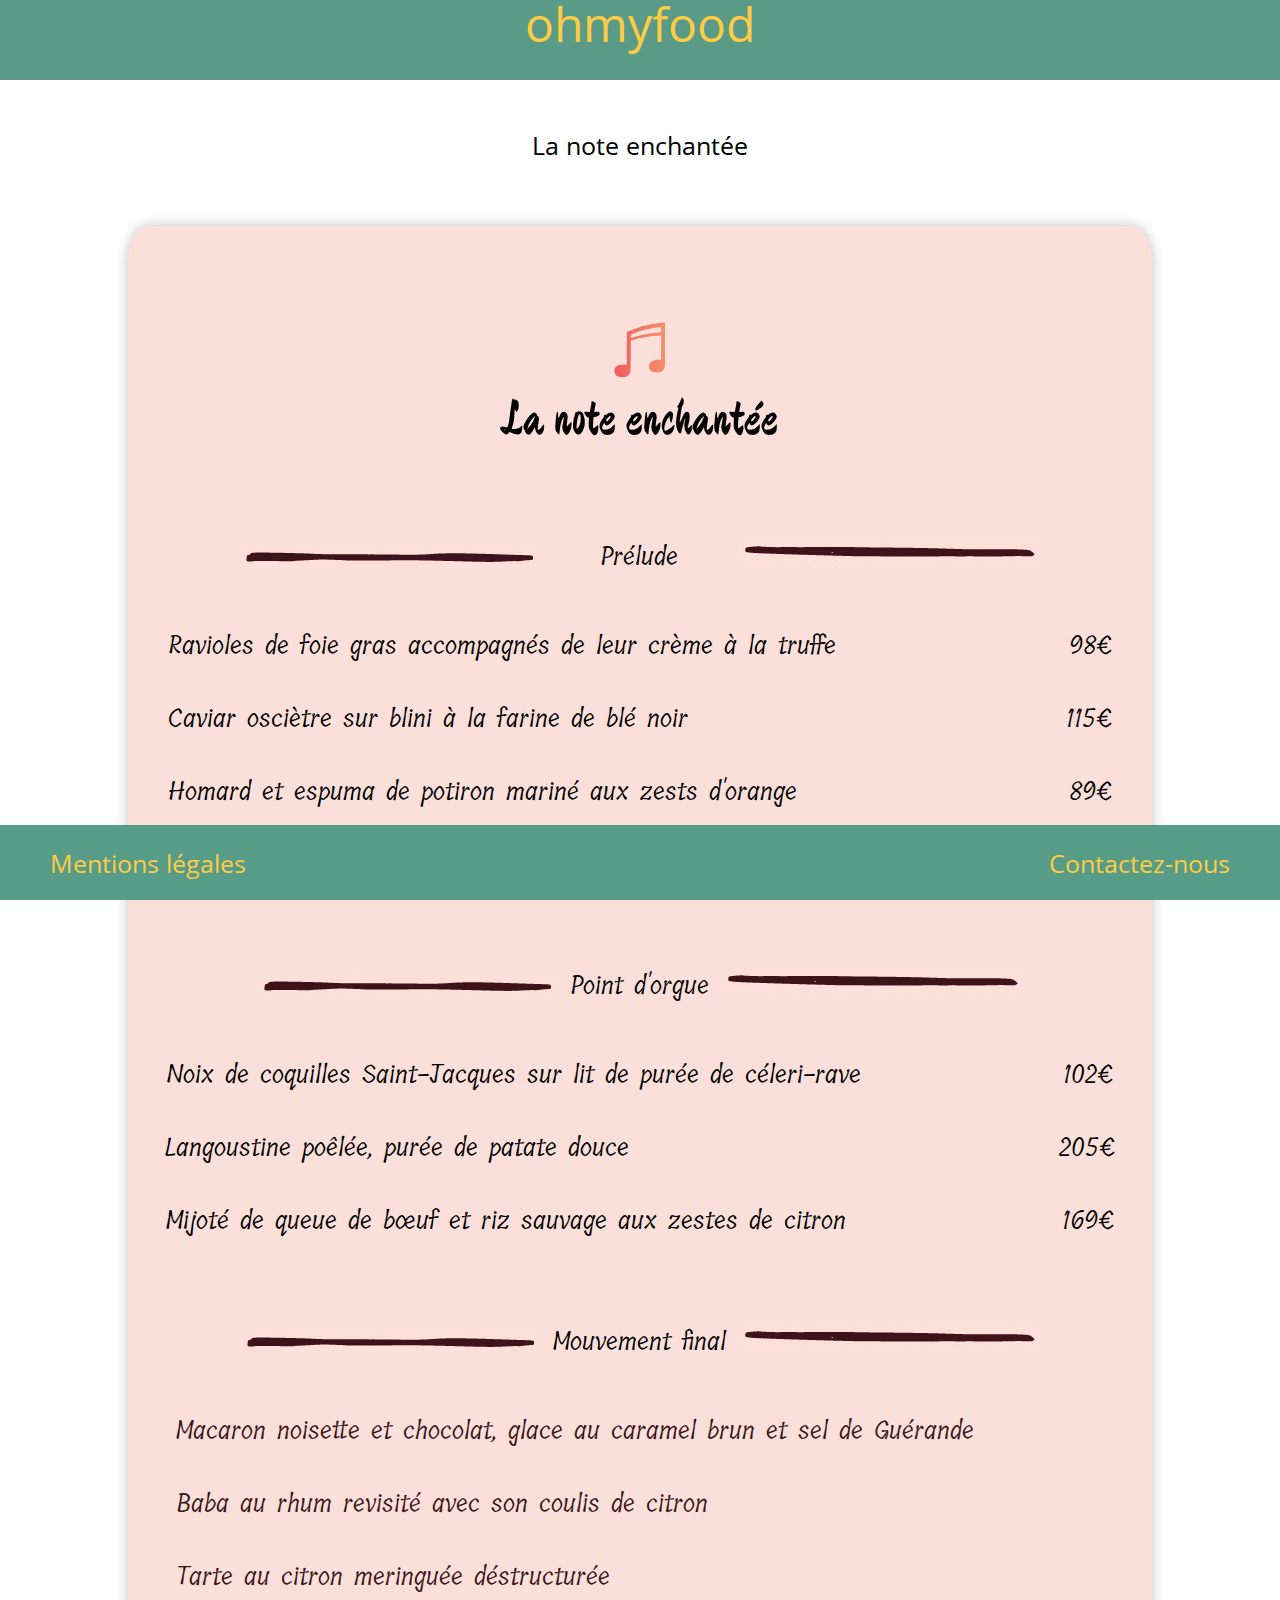
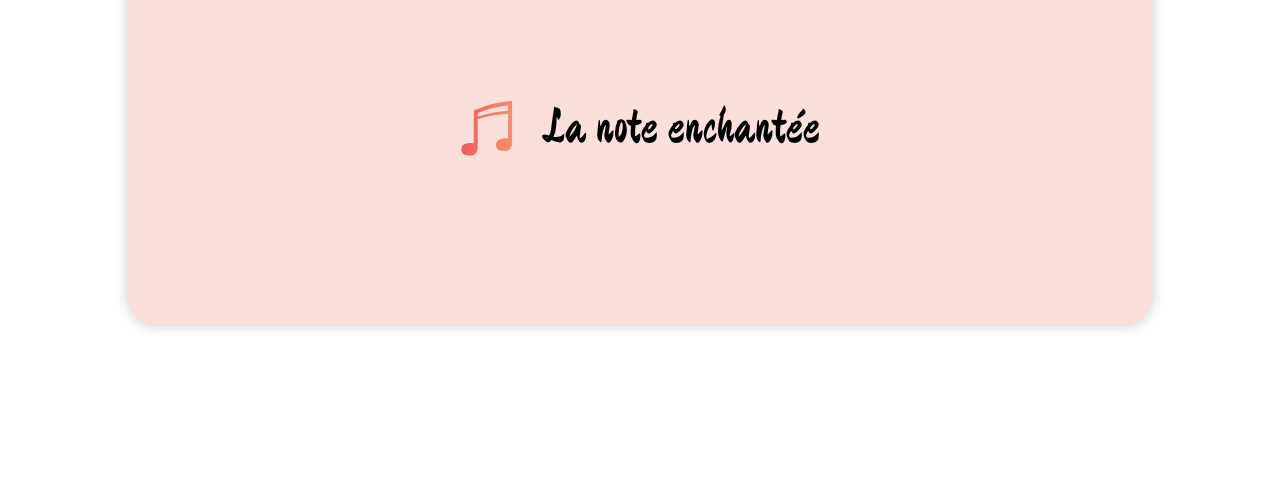
==== commit 38a86704: "ajout fonts" ====
--- a/lanote.html
+++ b/lanote.html
@@ -60,7 +60,7 @@
                   </div>
                 <div class="table-caption">             
                   <div class="element"><img src="images/menu1-1.png" ></div>
-                  <div class="element3"><p class="p3">mouvement final</p></div>
+                  <div class="element3"><p class="p3">Mouvement final</p></div>
                   <div class="element"><img src="images/menu1-2.png"></div>                  
                 </div>  
                   <div class="conteneur-table3">
--- a/css/pages/note.css
+++ b/css/pages/note.css
@@ -231,6 +231,41 @@
   }
 }
 
+@font-face {
+  font-family: 'CroissantOne';
+  src: url("/css/fonts/CroissantOne-Regular.ttf") format("truetype");
+}
+
+@font-face {
+  font-family: 'Devonshire';
+  src: url("/css/fonts/Devonshire-Regular.ttf") format("truetype");
+}
+
+@font-face {
+  font-family: 'Tillana';
+  src: url("/css/fonts/Tillana-Regular.ttf");
+}
+
+@font-face {
+  font-family: "KaushanScript";
+  src: url("/css/fonts/KaushanScript-Regular.ttf");
+}
+
+@font-face {
+  font-family: "Libre Baskerville";
+  src: url("/css/fonts/LibreBaskerville-Regular.ttf");
+}
+
+@font-face {
+  font-family: "Open Sans";
+  src: url("/css/fonts/OpenSans-Regular.ttf");
+}
+
+@font-face {
+  font-family: "Parisienne";
+  src: url("/css/fonts/Parisienne-Regular.ttf");
+}
+
 body {
   font-family: "Open Sans", sans-serif;
   font-size: 25px;
@@ -250,6 +285,7 @@
 }
 
 header a h1 {
+  font-size: 3rem;
   color: #fecb44;
 }
 
@@ -367,7 +403,7 @@
   padding-left: 3rem;
 }
 
-.ligne:nth-child(1), .ligne:nth-child(3), .ligne:nth-child(5) {
+.ligne:nth-child(1), .ligne:nth-child(3), .ligne:nth-child(5), .ligne:nth-child(7) {
   -ms-flex-preferred-size: 80%;
       flex-basis: 80%;
   display: -webkit-box;
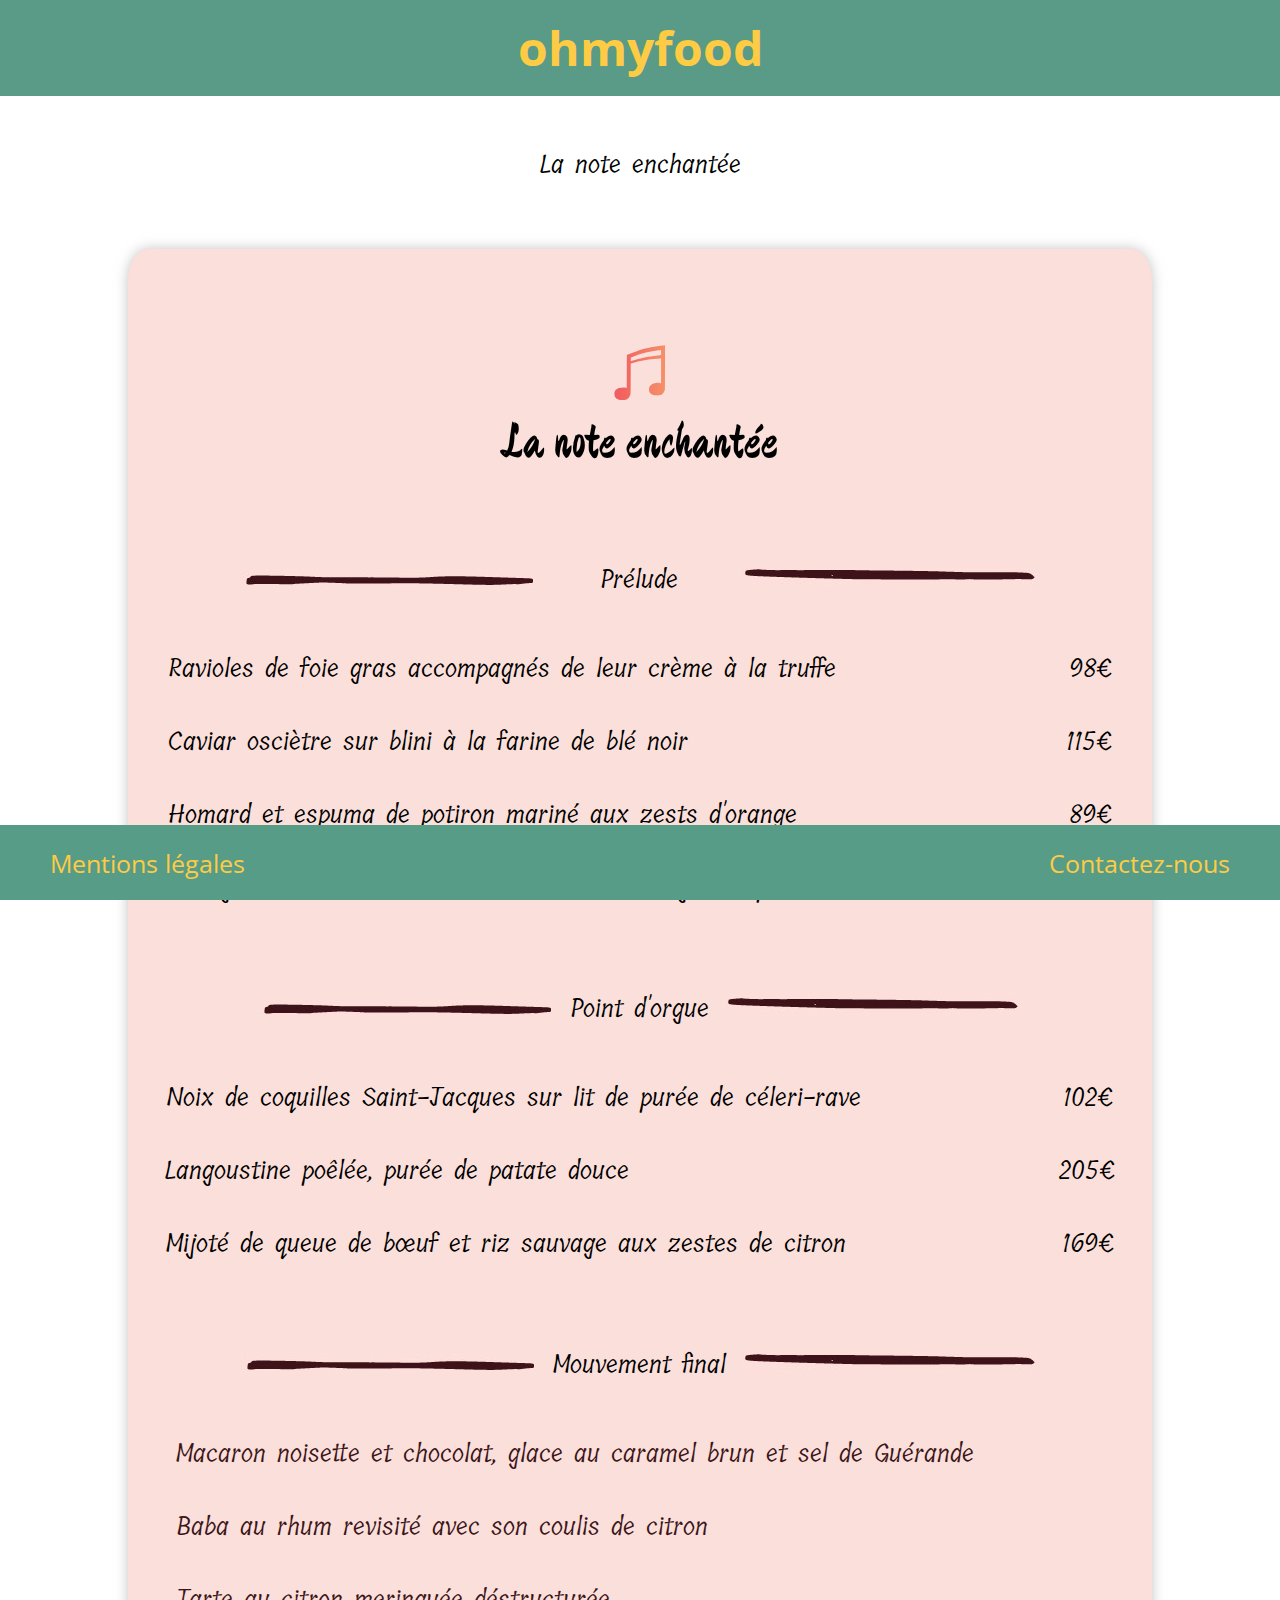
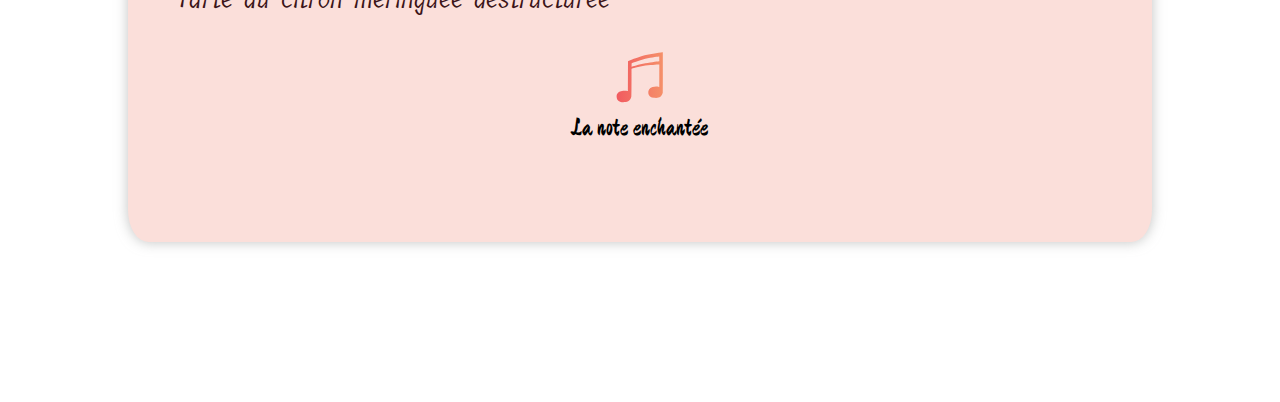
==== commit e20ffbcd: "responsive" ====
--- a/lanote.html
+++ b/lanote.html
@@ -73,8 +73,7 @@
                 <img
                   src="images/note.svg"
                   alt="La note enchantée"
-                  width="52"
-                  height="56"
+                  
                   loading="lazy"
                 />
                 <p>La note enchantée</p>
--- a/css/pages/note.css
+++ b/css/pages/note.css
@@ -49,76 +49,6 @@
   text-align: left;
 }
 
-#trait1 {
-  position: absolute;
-  top: 21%;
-  right: 35.5%;
-  height: 3.2%;
-  width: 29.5%;
-}
-
-#trait1:before {
-  display: inline-block;
-  content: "";
-  height: 0.1em;
-  width: 0%;
-  color: red;
-  margin-bottom: -12%;
-  background-color: red;
-  -webkit-transition: width 0.5s;
-  transition: width 0.5s;
-}
-
-#trait1:hover:before {
-  width: 100%;
-}
-
-#trait2 {
-  position: absolute;
-  top: 46.7%;
-  right: 36%;
-  height: 3.2%;
-  width: 29%;
-}
-
-#trait2:after {
-  content: "";
-  display: inline-block;
-  height: 0.1em;
-  width: 0%;
-  margin-bottom: -12%;
-  background-color: red;
-  -webkit-transition: width 0.5s;
-  transition: width 0.5s;
-}
-
-#trait2:hover:after {
-  width: 100%;
-}
-
-#trait3 {
-  position: absolute;
-  top: 68%;
-  right: 36%;
-  height: 3.2%;
-  width: 29%;
-}
-
-#trait3:after {
-  content: "";
-  display: inline-block;
-  height: 0.1em;
-  width: 0%;
-  margin-bottom: -12%;
-  background-color: red;
-  -webkit-transition: width 0.5s;
-  transition: width 0.5s;
-}
-
-#trait3:hover:after {
-  width: 100%;
-}
-
 @-webkit-keyframes apparition {
   0% {
     opacity: 0;
@@ -231,51 +161,16 @@
   }
 }
 
-@font-face {
-  font-family: 'CroissantOne';
-  src: url("/css/fonts/CroissantOne-Regular.ttf") format("truetype");
-}
-
-@font-face {
-  font-family: 'Devonshire';
-  src: url("/css/fonts/Devonshire-Regular.ttf") format("truetype");
-}
-
-@font-face {
-  font-family: 'Tillana';
-  src: url("/css/fonts/Tillana-Regular.ttf");
-}
-
-@font-face {
-  font-family: "KaushanScript";
-  src: url("/css/fonts/KaushanScript-Regular.ttf");
-}
-
-@font-face {
-  font-family: "Libre Baskerville";
-  src: url("/css/fonts/LibreBaskerville-Regular.ttf");
-}
-
-@font-face {
-  font-family: "Open Sans";
-  src: url("/css/fonts/OpenSans-Regular.ttf");
-}
-
-@font-face {
-  font-family: "Parisienne";
-  src: url("/css/fonts/Parisienne-Regular.ttf");
-}
-
 body {
   font-family: "Open Sans", sans-serif;
   font-size: 25px;
 }
 
 header {
-  height: 5rem;
+  height: 6rem;
   line-height: 2rem;
   margin: 0 auto;
-  padding-top: 0.5rem;
+  padding-top: 2rem;
   text-align: center;
   background-color: #599b86;
 }
@@ -286,6 +181,7 @@
 
 header a h1 {
   font-size: 3rem;
+  font-weight: bold;
   color: #fecb44;
 }
 
@@ -328,8 +224,16 @@
           animation-iteration-count: infinite;
 }
 
+@media (max-width: 581px) {
+  footer .conteneurfooter {
+    padding-left: 0;
+    padding-right: 0;
+  }
+}
+
 .contenu {
   margin-top: 3rem;
+  font-family: "Tillana";
   text-align: center;
   font-weight: bold;
 }
@@ -345,6 +249,13 @@
           box-shadow: 0 0 0.8rem 0 rgba(152, 153, 151, 0.6);
 }
 
+@media (max-width: 581px) {
+  .conteneur {
+    font-size: small;
+    padding: 0 0 0 0;
+  }
+}
+
 .titre {
   background-color: #fbdfda;
   width: 100%;
@@ -401,6 +312,12 @@
   -ms-flex-pack: distribute;
       justify-content: space-around;
   padding-left: 3rem;
+}
+
+@media (max-width: 581px) {
+  .conteneur-table3 {
+    padding: 0 0 0 0;
+  }
 }
 
 .ligne:nth-child(1), .ligne:nth-child(3), .ligne:nth-child(5), .ligne:nth-child(7) {
@@ -444,22 +361,46 @@
   padding-bottom: 3rem;
 }
 
+@media (max-width: 581px) {
+  .table-caption .element {
+    padding: 0 0 0 0;
+  }
+}
+
 .element1 {
   padding-left: 4rem;
   padding-right: 4rem;
   color: black;
 }
 
+@media (max-width: 581px) {
+  .element1 {
+    padding: 0 0 0 0;
+  }
+}
+
 .element2 {
   padding-left: 1rem;
   padding-right: 1rem;
   color: black;
 }
 
+@media (max-width: 581px) {
+  .element2 {
+    padding: 0 0 0 0;
+  }
+}
+
 .element3 {
   padding-left: 1rem;
   padding-right: 1rem;
   color: black;
+}
+
+@media (max-width: 581px) {
+  .element3 {
+    padding: 0 0 0 0;
+  }
 }
 
 .p1, .p2, .p3 {
@@ -529,21 +470,15 @@
 }
 
 .conteneur-footer {
-  background-color: #fbdfda;
-  width: 100%;
-  height: auto;
-  display: -webkit-inline-box;
-  display: -ms-inline-flexbox;
-  display: inline-flex;
-  -webkit-box-pack: center;
-      -ms-flex-pack: center;
-          justify-content: center;
-  padding: 4rem 1rem;
+  text-align: center;
+}
+
+.conteneur-footer img {
+  width: 3rem;
+  height: 3.2rem;
 }
 
 .conteneur-footer p {
   font-family: "Devonshire";
-  font-size: 2em;
-  padding-left: 2rem;
 }
 /*# sourceMappingURL=note.css.map */